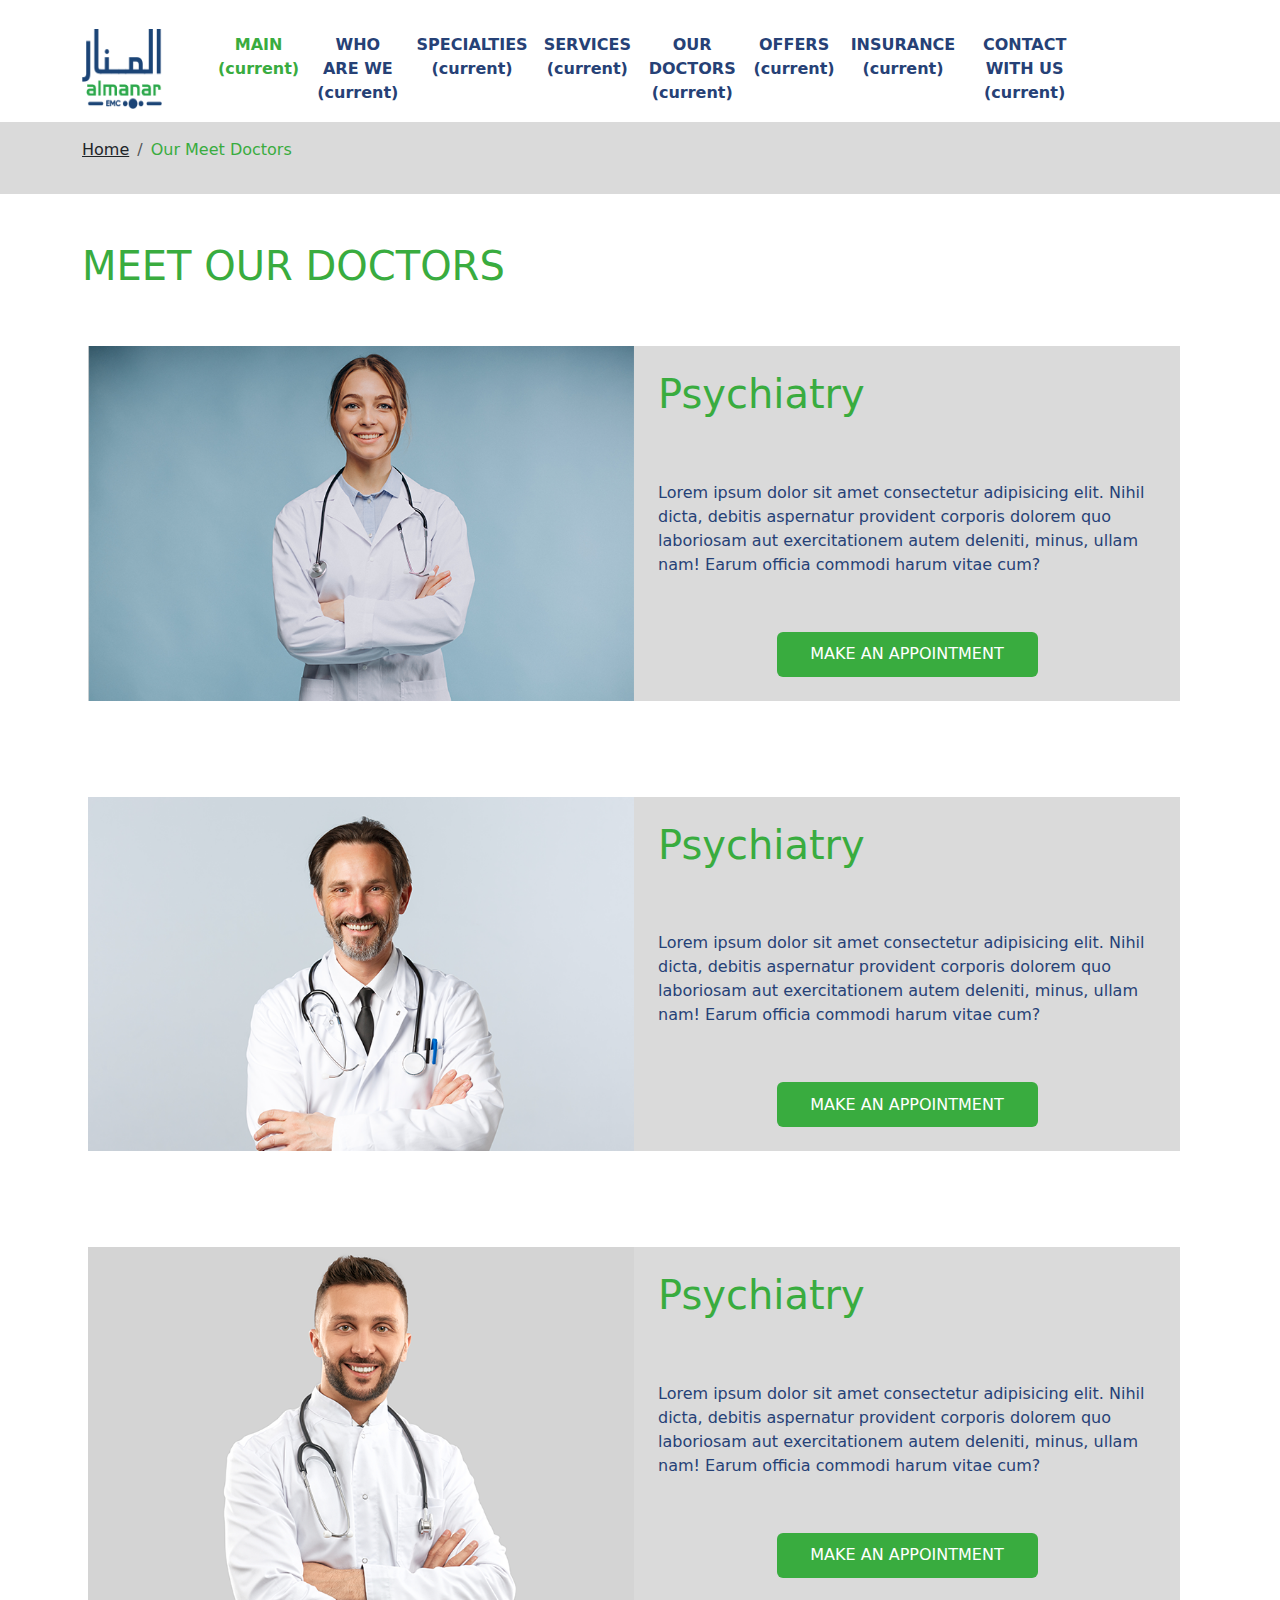
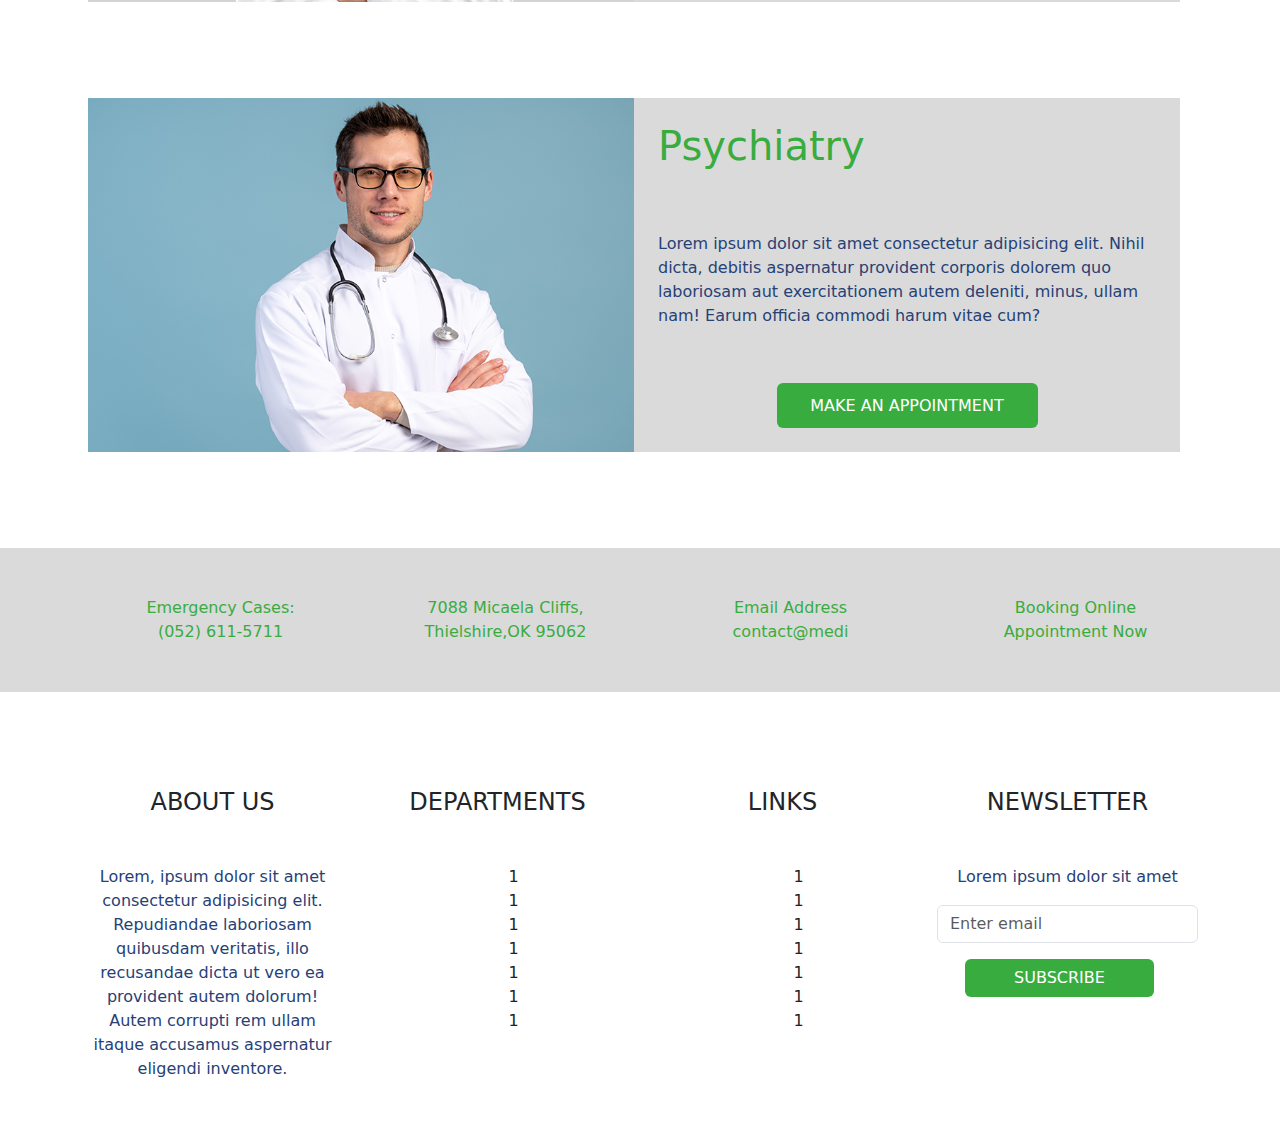
==== MeetOurDoctors/index.html @ b16cdb9a "Main Folder" ====
<!DOCTYPE html>
<html lang="en">
  <head>
    <meta charset="UTF-8" />
    <meta name="viewport" content="width=device-width, initial-scale=1.0" />
    <title>Almanar</title>
    <!--Bootstrap cdn-->
    <link
      href="https://cdn.jsdelivr.net/npm/bootstrap@5.3.3/dist/css/bootstrap.min.css"
      rel="stylesheet"
      integrity="sha384-QWTKZyjpPEjISv5WaRU9OFeRpok6YctnYmDr5pNlyT2bRjXh0JMhjY6hW+ALEwIH"
      crossorigin="anonymous"
    />
    <!--Font awesome-->
    <link
      rel="stylesheet"
      href="https://cdnjs.cloudflare.com/ajax/libs/font-awesome/6.5.1/css/all.min.css"
      integrity="sha512-DTOQO9RWCH3ppGqcWaEA1BIZOC6xxalwEsw9c2QQeAIftl+Vegovlnee1c9QX4TctnWMn13TZye+giMm8e2LwA=="
      crossorigin="anonymous"
      referrerpolicy="no-referrer"
    />
    <!--Swiper-->
    <link rel="stylesheet" href="https://cdn.jsdelivr.net/npm/swiper@11/swiper-bundle.min.css" />
    <!--Custom css-->
    <link rel="stylesheet" href="style.css" />
  </head>
  <body>

    <!--Navbar-->
    <header class="nav mt-3">
      <div class="container">
        <div class="menu">
          <nav class="navbar navbar-expand-lg navbar-light">
            <a class="navbar-brand mx-auto" href="#">
              <img src="asset/Logo_Image.png" width="80" height="80" alt="" />
            </a>
            <button
              class="navbar-toggler"
              type="button"
              data-toggle="collapse"
              data-target="#navbarSupportedContent"
              aria-controls="navbarSupportedContent"
              aria-expanded="false"
              aria-label="Toggle navigation"
            >
              <span class="navbar-toggler-icon"></span>
            </button>

            <div class="collapse navbar-collapse" id="navbarSupportedContent">
              <ul class="navbar-nav mx-5 text-center ">
                <li class="nav-item active">
                  <a class="nav-link" href="#">MAIN <span class="sr-only">(current)</span></a>
                </li>

                <li class="nav-item">
                  <a class="nav-link" href="#">WHO ARE WE <span class="sr-only">(current)</span></a>
                </li>

                <li class="nav-item">
                  <a class="nav-link" href="#"> SPECIALTIES <span class="sr-only">(current)</span></a>
                </li>

                <li class="nav-item">
                  <a class="nav-link" href="#">SERVICES <span class="sr-only">(current)</span></a>
                </li>

                <li class="nav-item">
                  <a class="nav-link" href="#">OUR DOCTORS <span class="sr-only">(current)</span></a>
                </li>

                <li class="nav-item">
                  <a class="nav-link" href="#">OFFERS <span class="sr-only">(current)</span></a>
                </li>

                <li class="nav-item">
                  <a class="nav-link" href="#">INSURANCE <span class="sr-only">(current)</span></a>
                </li>

                <li class="nav-item">
                  <a class="nav-link" href="#">CONTACT WITH US <span class="sr-only">(current)</span></a>
                </li>
                <li class="nav-item ms-5">
                  <a class="nav-link" href="#"><i class="fa-solid fa-magnifying-glass"></i></a>
                </li>
              </ul>
            </div>
          </nav>
        </div>
      </div>
    </header>
    <!--Navbar-->

    <!--Bath-->
    <div class="bath py-3 ">
      <div class="container">
        <div class="row">
          <div class="col-12">
            <nav aria-label="breadcrumb">
              <ol class="breadcrumb">
                <li class="breadcrumb-item"><a href="#">Home</a></li>
                <li class="breadcrumb-item active" aria-current="page">Our Meet Doctors</li>
              </ol>
            </nav>
          </div>
        </div>
      </div>
    </div>
    <!--Bath-->


    <!--MEET OUR DOCTORS-->
    <div class="Meet py-5">
      <div class="container">
        <div class="row">
          <div class="col-12">
            <div class="title">
              <h1>MEET OUR DOCTORS</h1>
            </div>
          </div>
        

          <div class="col-12 my-5 row text-center justify-content-center align-items-center">
            <div class="col-12 row justify-content-lg-center  ">
              <div class="col-lg-6 col-12  px-0  ms-3 ms-lg-4 ms-xl-0">
                <img src="asset/1.png" class="img-fluid" alt="">
              </div>


              <div class="text col-lg-6 col-12 row text-lg-start text-center py-4 ms-3 ms-xl-0">
                <h1>
                  Psychiatry
                </h1>
                <p class=" my-5">Lorem ipsum dolor sit amet consectetur adipisicing elit. Nihil dicta, debitis aspernatur provident corporis dolorem quo laboriosam aut exercitationem autem deleniti, minus, ullam nam! Earum officia commodi harum vitae cum?</p>

                <button class="btn w-50 mx-auto q">MAKE AN APPOINTMENT</button>
              </div>
            </div>
          </div>

          <div class="col-12 my-5 row text-center justify-content-center align-items-center">
            <div class="col-12 row justify-content-lg-center  ">
              <div class="col-lg-6 col-12  px-0  ms-3 ms-lg-4 ms-xl-0">
                <img src="asset/2.png" class="img-fluid" alt="">
              </div>


              <div class="text col-lg-6 col-12 row text-lg-start text-center py-4 ms-3 ms-xl-0">
                <h1>
                  Psychiatry
                </h1>
                <p class=" my-5">Lorem ipsum dolor sit amet consectetur adipisicing elit. Nihil dicta, debitis aspernatur provident corporis dolorem quo laboriosam aut exercitationem autem deleniti, minus, ullam nam! Earum officia commodi harum vitae cum?</p>

                <button class="btn w-50 mx-auto q">MAKE AN APPOINTMENT</button>
              </div>
            </div>
          </div>



          <div class="col-12 my-5 row text-center justify-content-center align-items-center">
            <div class="col-12 row justify-content-lg-center  ">
              <div class="col-lg-6 col-12  px-0  ms-3 ms-lg-4 ms-xl-0">
                <img src="asset/3.png" class="img-fluid" alt="">
              </div>


              <div class="text col-lg-6 col-12 row text-lg-start text-center py-4 ms-3 ms-xl-0">
                <h1>
                  Psychiatry
                </h1>
                <p class=" my-5">Lorem ipsum dolor sit amet consectetur adipisicing elit. Nihil dicta, debitis aspernatur provident corporis dolorem quo laboriosam aut exercitationem autem deleniti, minus, ullam nam! Earum officia commodi harum vitae cum?</p>

                <button class="btn w-50 mx-auto q">MAKE AN APPOINTMENT</button>
              </div>
            </div>
          </div>



          <div class="col-12 my-5 row text-center justify-content-center align-items-center">
            <div class="col-12 row justify-content-lg-center  ">
              <div class="col-lg-6 col-12  px-0  ms-3 ms-lg-4 ms-xl-0">
                <img src="asset/4.png" class="img-fluid" alt="">
              </div>


              <div class="text col-lg-6 col-12 row text-lg-start text-center py-4 ms-3  ms-xl-0">
                <h1>
                  Psychiatry
                </h1>
                <p class=" my-5">Lorem ipsum dolor sit amet consectetur adipisicing elit. Nihil dicta, debitis aspernatur provident corporis dolorem quo laboriosam aut exercitationem autem deleniti, minus, ullam nam! Earum officia commodi harum vitae cum?</p>

                <button class="btn w-50 mx-auto q">MAKE AN APPOINTMENT</button>
              </div>
            </div>
          </div>


        
        </div>
      </div>
    </div>
    <!--MEET OUR DOCTORS-->


  



   

  


   
    


    

     <!--INFO-->
     <div class="info py-5">
      <div class="container">
        <div class="row text-center justify-content-center align-content-center">

          <div class=" col-12 col-lg-3 my-lg-0 my-3 d-flex  justify-content-center align-items-center text-center">
            <i class="fa-solid fa-phone fs-1 mx-2 "></i>
            <span class="text-center">
              Emergency Cases:<br>
              (052) 611-5711
            </span>
          </div>


          <div class="col-12 col-lg-3 my-lg-0 my-3 d-flex  justify-content-center align-items-center text-center">
            <i class="fa-solid fa-location-dot fs-1 mx-2"></i>
            <span class="text-center">
             7088 Micaela Cliffs,<br>
              Thielshire,OK 95062
            </span>
          </div>


          <div class="col-12 col-lg-3 my-lg-0 my-3 d-flex  justify-content-center align-items-center text-center">
            <i class="fa-regular fa-envelope fs-1 mx-2"></i>
            <span class="text-center">
              Email Address<br>
             contact@medi
            </span>
          </div>

          <div class="col-12 col-lg-3 my-lg-0 my-3 d-flex  justify-content-center align-items-center text-center">
            <i class="fa-regular fa-calendar-days fs-1 mx-2""></i>
            <span class="text-center">
              Booking Online<br>
              Appointment Now
            </span>
          </div>
        </div>
      </div>
     </div>
     <!--INFO-->

     <!--Footer-->
     <div class="footer py-5">
      <div class="container">
        <div class="row">

          <div class=" col-12 col-lg-3 text-center">
            <div class="title my-5">
              <h4>ABOUT US</h4>
            </div>
            <p>Lorem, ipsum dolor sit amet consectetur adipisicing elit. Repudiandae laboriosam quibusdam veritatis, illo recusandae dicta ut vero ea provident autem dolorum! Autem corrupti rem ullam itaque accusamus aspernatur eligendi inventore.</p>
            <div class="icons d-flex text-center justify-content-center">
              <i class="fa-brands fa-facebook-f fs-4 my-auto me-3"></i>
              <i class="fa-brands fa-x-twitter fs-4 my-auto mx-3"></i>
              <i class="fa-brands fa-instagram fs-4 my-auto mx-3"></i>
            </div>
          </div>

          <div class="col-12 col-lg-3 text-center">
            <div class="title my-5">
              <h4>DEPARTMENTS</h4>
            </div>
            <ul>
              <li>1</li>
              <li>1</li>
              <li>1</li>
              <li>1</li>
              <li>1</li>
              <li>1</li>
              <li>1</li>
            </ul>
          </div>

          <div class="col-12 col-lg-3 text-center">
            <div class="title my-5">
              <h4>LINKS</h4>
            </div>
            <ul>
              <li>1</li>
              <li>1</li>
              <li>1</li>
              <li>1</li>
              <li>1</li>
              <li>1</li>
              <li>1</li>
            </ul>
          </div>


          <div class="col-12 col-lg-3 text-center">
            <div class="title my-5">
              <h4>NEWSLETTER</h4>
            </div>
            <p>Lorem ipsum dolor sit amet </p>
            <div>
              <form>
                <div class="form-group">
                  <input type="email" class="form-control" id="exampleInputEmail1" aria-describedby="emailHelp" placeholder="Enter email">
                </div>
                <button type="button" class="btn q  me-3  px-5 my-3">SUBSCRIBE</button>
              </form>
            </div>
          </div>

        </div>
      </div>
     </div>
     <!--Footer-->
    
    <!-- Bootstrap cdn -->
    <script
      src="https://code.jquery.com/jquery-3.2.1.slim.min.js"
      integrity="sha384-KJ3o2DKtIkvYIK3UENzmM7KCkRr/rE9/Qpg6aAZGJwFDMVNA/GpGFF93hXpG5KkN"
      crossorigin="anonymous"
    ></script>
    <script
      src="https://cdn.jsdelivr.net/npm/popper.js@1.12.9/dist/umd/popper.min.js"
      integrity="sha384-ApNbgh9B+Y1QKtv3Rn7W3mgPxhU9K/ScQsAP7hUibX39j7fakFPskvXusvfa0b4Q"
      crossorigin="anonymous"
    ></script>
    <script
      src="https://cdn.jsdelivr.net/npm/bootstrap@4.0.0/dist/js/bootstrap.min.js"
      integrity="sha384-JZR6Spejh4U02d8jOt6vLEHfe/JQGiRRSQQxSfFWpi1MquVdAyjUar5+76PVCmYl"
      crossorigin="anonymous"
    ></script>

    <!--Swiper-->
    <script src="https://cdn.jsdelivr.net/npm/swiper@11/swiper-bundle.min.js"></script>
    <!--Custom js-->
    <script src="main.js"></script>
  </body>
</html>
---- MeetOurDoctors/style.css ----
* {
  box-sizing: border-box;
}
:root {
  --white-color: #ffffff;
  --main-color: #39ac3f;
  --primary-color: #2b98d4;
  --secound-color: #264176;
  --danger-color: #e7332a;
  --dark-color: #4e4e4d;
  --light-color: #f1f1f1;
  --secondary-color: #929292;
  --black:#000
  --main-raduis: 10px;
  --main-font-size: 14px;
  --main-font-icon: 24px;
}
body{
  overflow-x: hidden;
}
a {
  color: inherit !important;
}

/*Navbar*/
.nav {
  color: var(--secound-color) !important;
}
.icons i {
  color: var(--secound-color);
}
.icons i:hover {
  color: var(--main-color) !important;
  cursor: pointer;
}
.navbar-nav {
  font-weight: bold;
}
.nav-item {
  color: var(--secound-color) !important;
}
.nav-item:hover {
  color: var(--main-color) !important;
}
.active {
  color: var(--main-color) !important;
}
.bath{
  background-color: #DADADA;
}
/*Navbar*/

/*Meet*/
.Meet{
 
  .title{
    color:var(--main-color);
  }
  h1{
    color: var(--main-color);
  }
  p{
    color:var(--secound-color)
  }
  .q{
    background-color: var(--main-color) !important;
    color: white;
  }
  .text{
    background-color: #DADADA;
  }
}
/*Meet*/

/*info*/
.info{
  background-color: #DADADA ;
  color: var(--main-color);
}
/*info*/
/*footer*/
.footer{

  p{
    color:var(--secound-color)
  }
  ul{
    list-style: none;
  }
  .q{
    background-color: var(--main-color) !important;
    color: white;
  }
}
/*footer*/
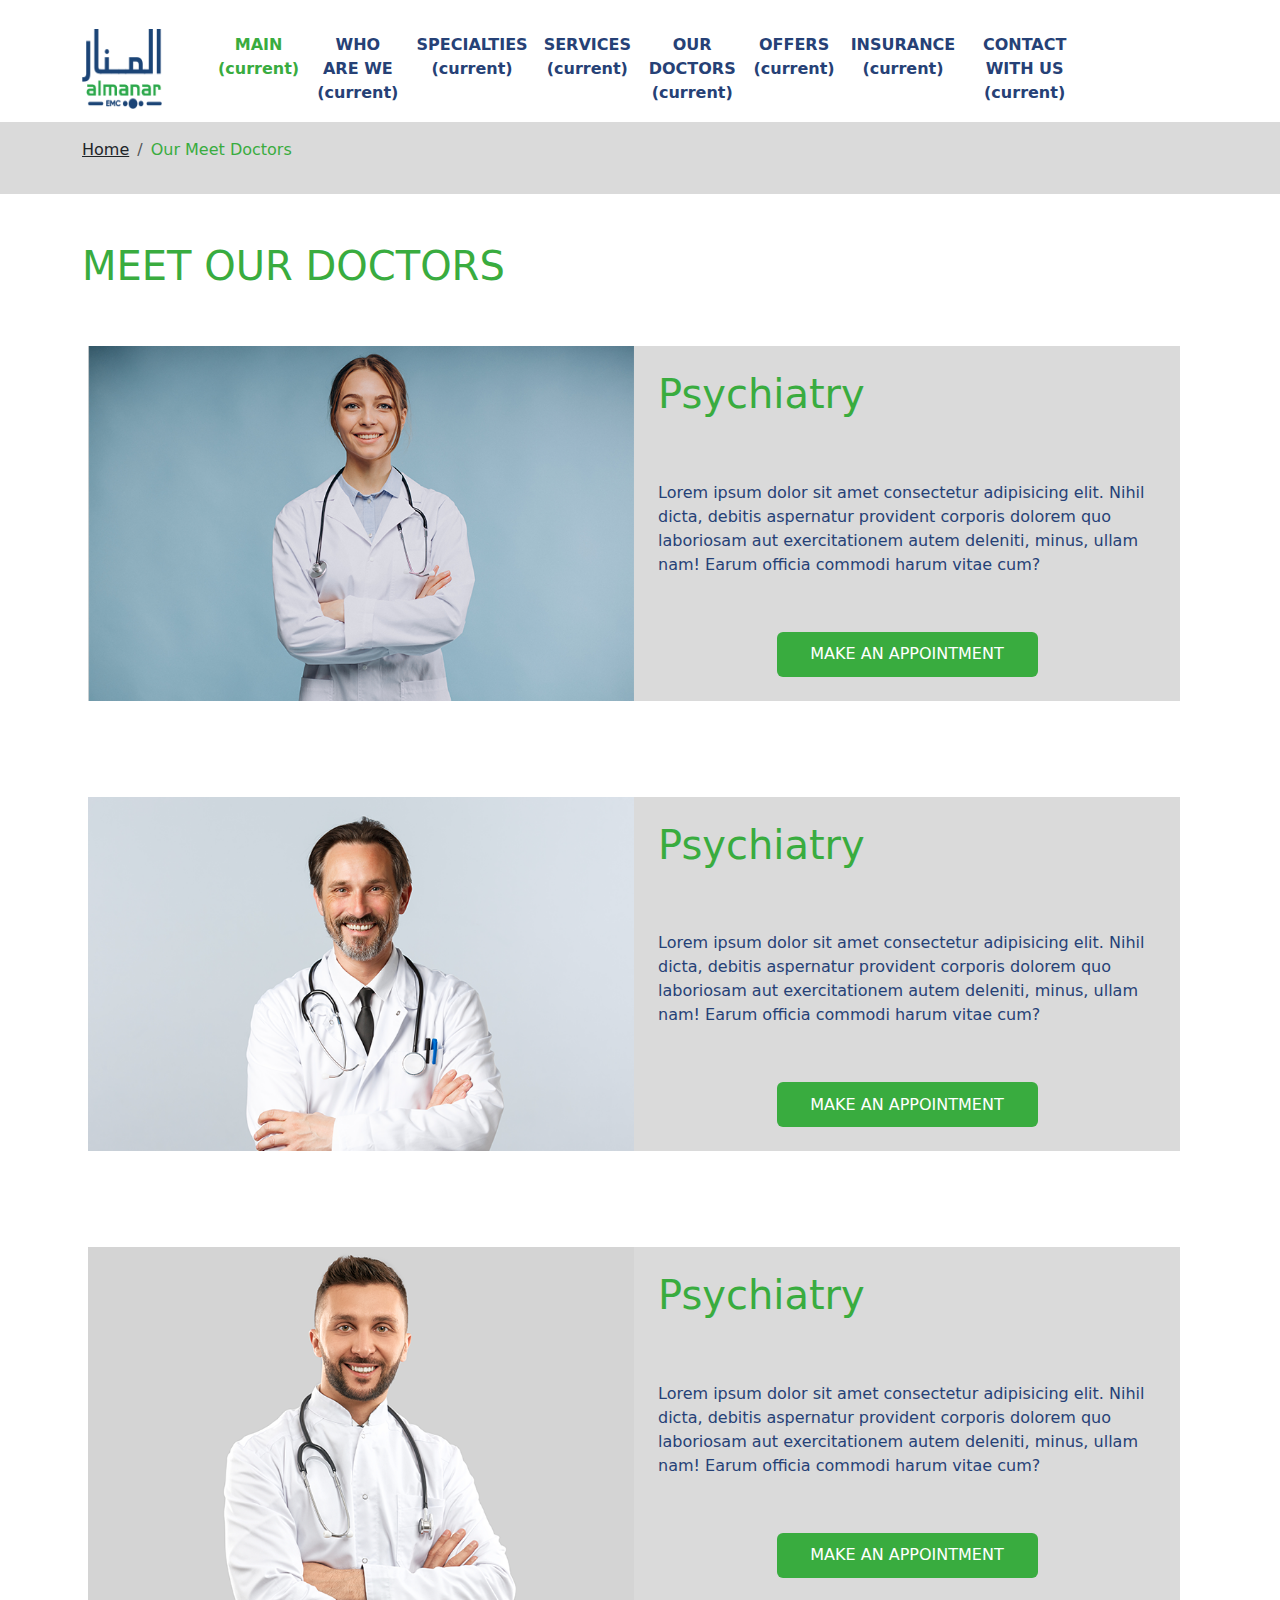
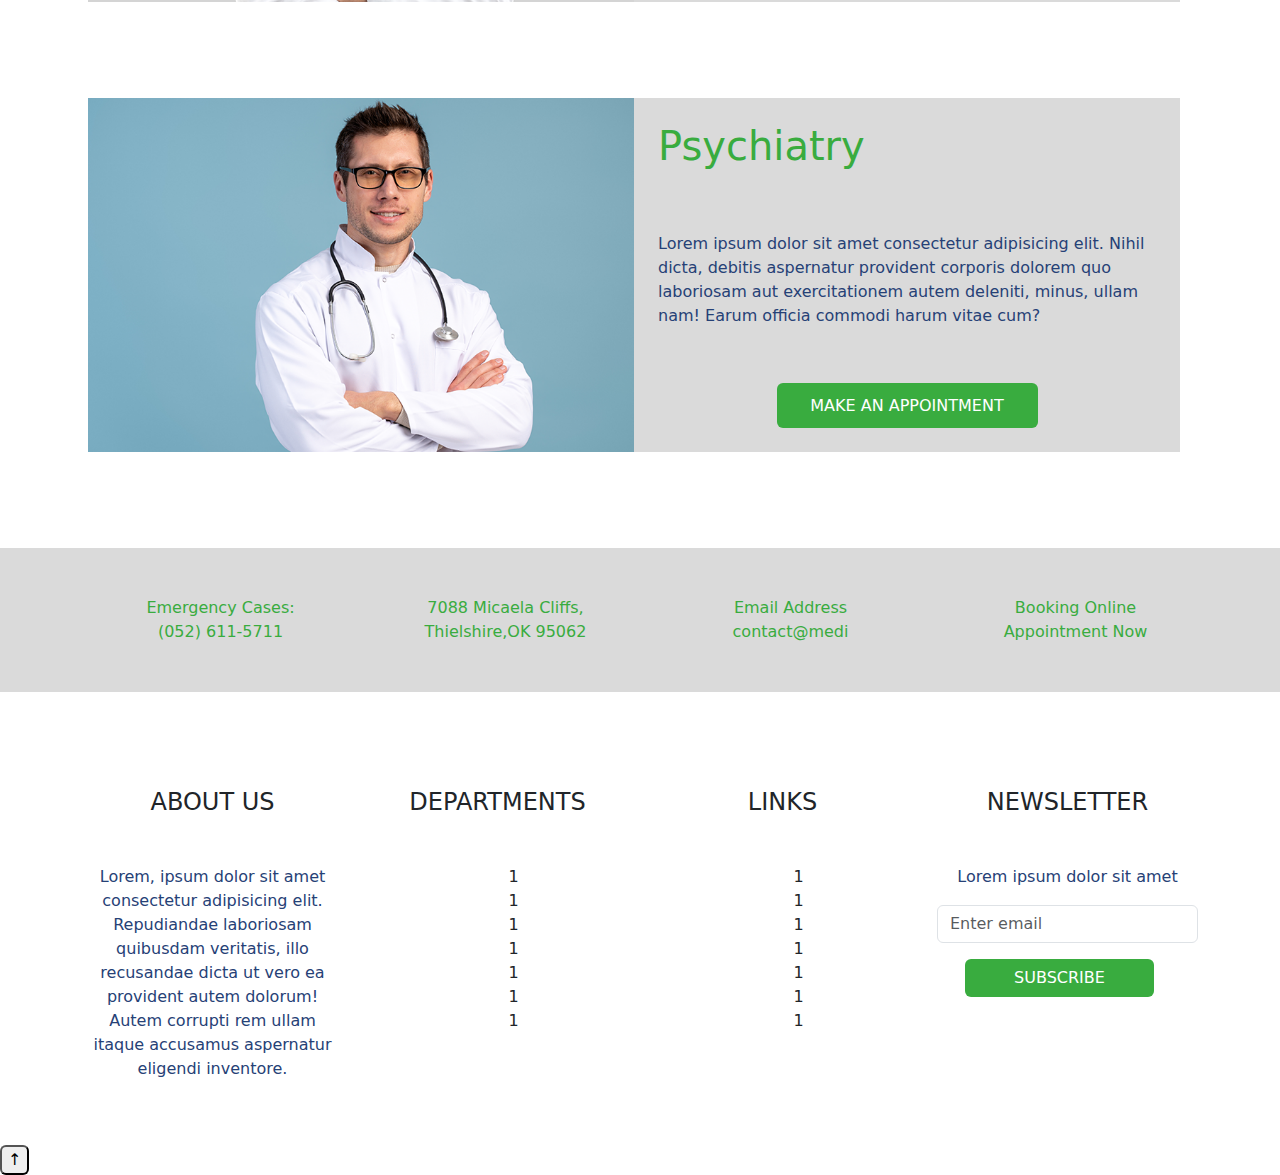
==== commit 9a3e0339: "Thrid Page" ====
--- a/MeetOurDoctors/index.html
+++ b/MeetOurDoctors/index.html
@@ -328,7 +328,8 @@
       </div>
      </div>
      <!--Footer-->
-    
+     <button id="scrollToTopBtn" class="rounded py-auto" onclick="scrollToTop()">&#8593;</button>
+
     <!-- Bootstrap cdn -->
     <script
       src="https://code.jquery.com/jquery-3.2.1.slim.min.js"
